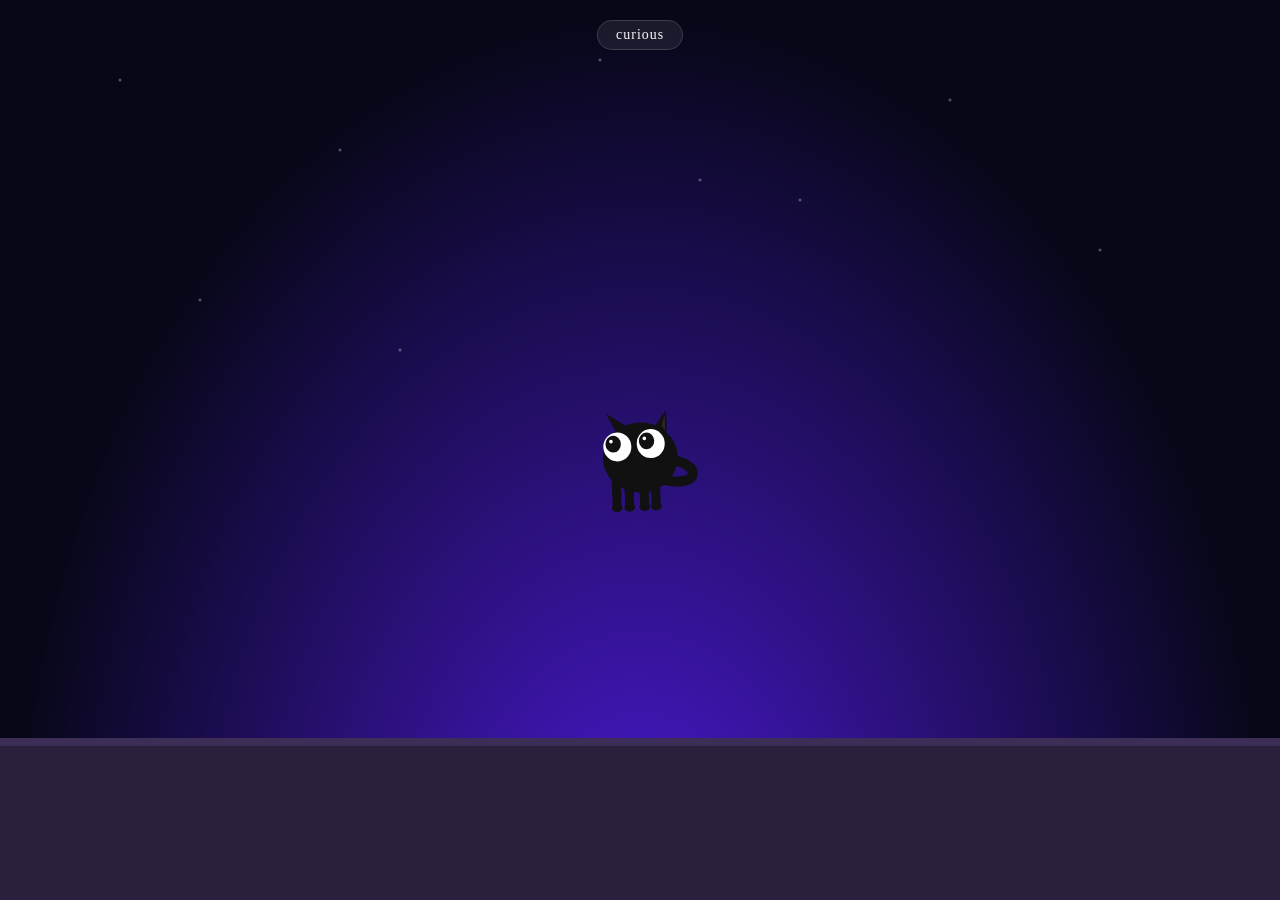
==== index.html @ 99d9bd35 "first version" ====
<!DOCTYPE html>
<html lang="en">
<head>
  <meta charset="UTF-8" />
  <meta name="viewport" content="width=device-width, initial-scale=1.0"/>
  <title>Cutesy Cat 🖤</title>
  <link rel="stylesheet" href="style.css" />
</head>
<body>
  <div id="room">
    <canvas id="gameCanvas"></canvas>
  </div>
  <div id="ui">
    <span id="mood-label">curious</span>
  </div>
  <script src="game.js"></script>
</body>
</html>
---- style.css ----
* { margin: 0; padding: 0; box-sizing: border-box; }

body {
  background: #48fff3;
  overflow: hidden;
  font-family: 'Georgia', serif;
}

#room {
  width: 100vw;
  height: 100vh;
  background: radial-gradient(ellipse at bottom, #4a19d2 0%, #070717 70%);
}

canvas {
  display: block;
}

#ui {
  position: fixed;
  top: 20px;
  left: 50%;
  transform: translateX(-50%);
  background: rgba(255,255,255,0.08);
  border: 1px solid rgba(255,255,255,0.15);
  border-radius: 20px;
  padding: 6px 18px;
  color: #fff;
  font-size: 14px;
  letter-spacing: 1px;
  backdrop-filter: blur(6px);
}
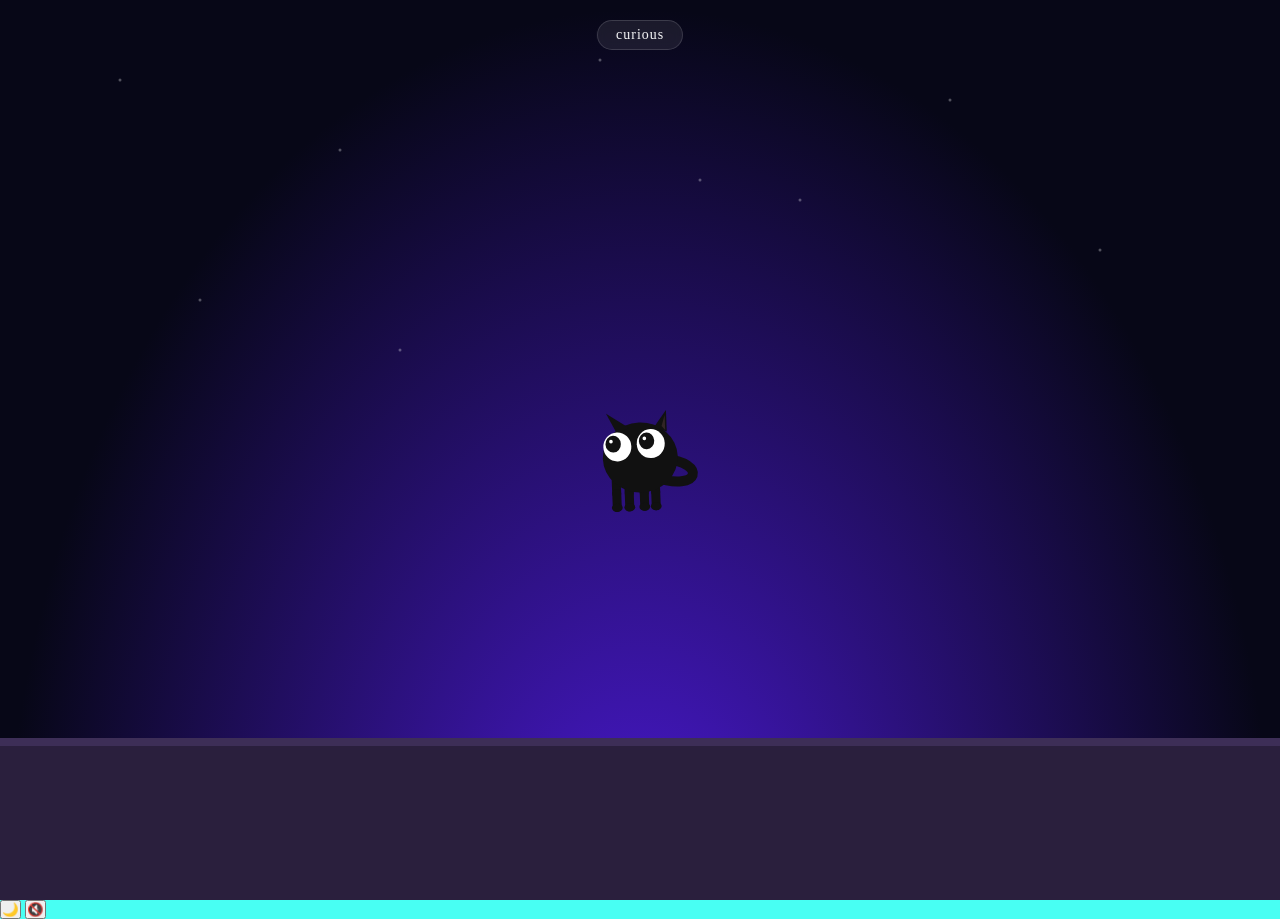
==== commit ca0779e3: "1st final" ====
--- a/index.html
+++ b/index.html
@@ -3,16 +3,27 @@
 <head>
   <meta charset="UTF-8" />
   <meta name="viewport" content="width=device-width, initial-scale=1.0"/>
-  <title>Cutesy Cat 🖤</title>
+  <title>Zoomie 🖤 — Interactive Cat</title>
+  <meta name="description" content="An interactive Makoto Shinkai-inspired cat game featuring Zoomie, a cute animated cat with cherry blossoms and day/night ambiance."/>
+  <link rel="preconnect" href="https://fonts.googleapis.com">
+  <link rel="preconnect" href="https://fonts.gstatic.com" crossorigin>
+  <link href="https://fonts.googleapis.com/css2?family=Nunito:wght@400;600;700&display=swap" rel="stylesheet">
   <link rel="stylesheet" href="style.css" />
 </head>
 <body>
   <div id="room">
     <canvas id="gameCanvas"></canvas>
   </div>
+
   <div id="ui">
     <span id="mood-label">curious</span>
   </div>
+
+  <div id="controls">
+    <button id="btn-daynight" title="Toggle Day / Night">🌙</button>
+    <button id="btn-sound"    title="Toggle Sound">🔇</button>
+  </div>
+
   <script src="game.js"></script>
 </body>
 </html>
